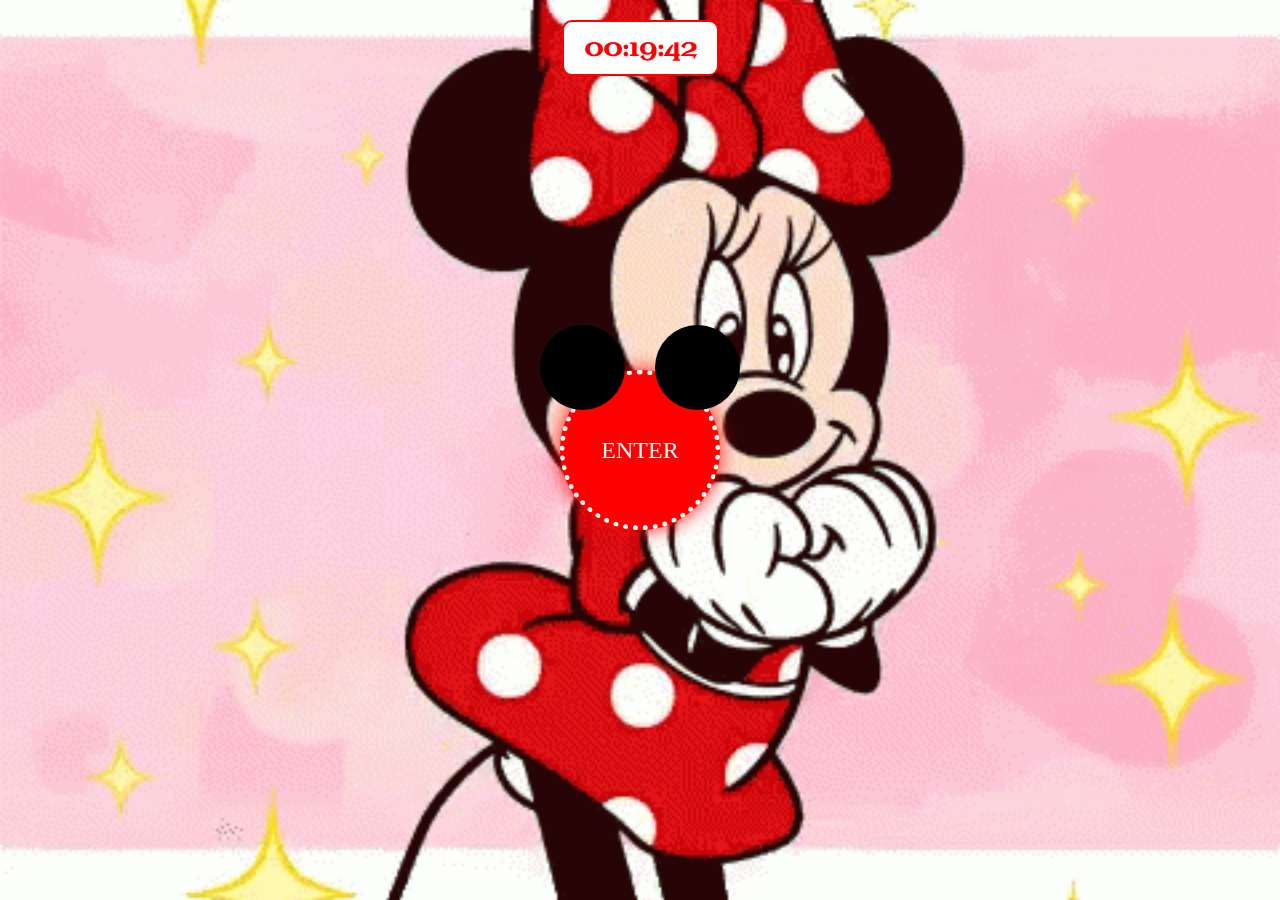
==== index.html @ 5d2df85d "Added last week's files to week1 branch" ====
<!DOCTYPE html>
<html lang="en">
<head>
    <meta charset="UTF-8">
    <meta name="viewport" content="width=device-width, initial-scale=1.0">
    <title>Login</title>
    <link rel="stylesheet" href="styles.css"> 
    <link href="https://fonts.googleapis.com/css2?family=Uncial+Antiqua&display=swap" rel="stylesheet"> 
</head>
<body>
    <div class="clock" id="clock"></div>
    <div class="circle" id="enterButton" onclick="showLogin()">Enter</div>
    <div class="login-form" id="loginForm">
        <h2>Login</h2>
        <input type="text" id="username" placeholder="Username">
        <input type="password" id="password" placeholder="Password">
        <button onclick="storeLogin()">Login</button>
    </div>

    <script src="script.js"></script>
</body>
</html>
---- styles.css ----
body {
    background: url('739b1e8eef3cfc0f9845100aa0a3ead4.gif') no-repeat center center fixed;
    background-size: cover;
    display: flex;
    justify-content: center;
    align-items: center;
    height: 100vh;
    margin: 0;
    font-family: 'Didot', serif;
    flex-direction: column;
    position: relative;
}

.clock {
    position: absolute;
    top: 20px;
    font-size: 24px;
    color: red;
    font-family: 'Uncial Antiqua', cursive;
    font-weight: bold;
    background: white;
    padding: 10px 20px;
    border-radius: 10px;
    border: 2px solid red;
}

.circle {
    width: 150px;
    height: 150px;
    background: red;
    border-radius: 50%;
    display: flex;
    justify-content: center;
    align-items: center;
    color: white;
    font-size: 24px;
    text-transform: uppercase;
    cursor: pointer;
    box-shadow: 0 0 20px rgba(255, 0, 0, 0.9);
    position: absolute;
    animation: pulse 1.5s infinite;
    border: 5px dotted white;
}

.circle::before, .circle::after {
    content: "";
    width: 85px;
    height: 85px;
    background: black;
    border-radius: 50%;
    position: absolute;
    top: -50px;
}

.circle::before {
    left: -25px;
}

.circle::after {
    right: -25px;
}

.login-form {
    display: none;
    position: absolute;
    top: 40%;
    left: 50%;
    transform: translate(-50%, -50%);
    background: white;
    padding: 20px;
    border-radius: 10px;
    text-align: center;
    box-shadow: 0 0 15px rgba(0, 0, 0, 0.2);
    border: 2px solid red;
    opacity: 0;
}

.login-form input {
    display: block;
    width: 200px;
    margin: 10px auto;
    padding: 10px;
    border: 2px solid red;
    border-radius: 5px;
    font-size: 16px;
}

.login-form button {
    padding: 10px 20px;
    background: red;
    color: white;
    border: none;
    border-radius: 5px;
    cursor: pointer;
    font-weight: bold;
}

.login-form h2 {
    color: red;
    font-family: 'Uncial Antiqua', cursive;
}

@keyframes pulse {
    0% { transform: scale(1); }
    50% { transform: scale(1.1); }
    100% { transform: scale(1); }
}

@keyframes slideFadeIn {
    0% { opacity: 0; transform: translate(-50%, -100%) scale(0.8); }
    100% { opacity: 1; transform: translate(-50%, -50%) scale(1); }
}
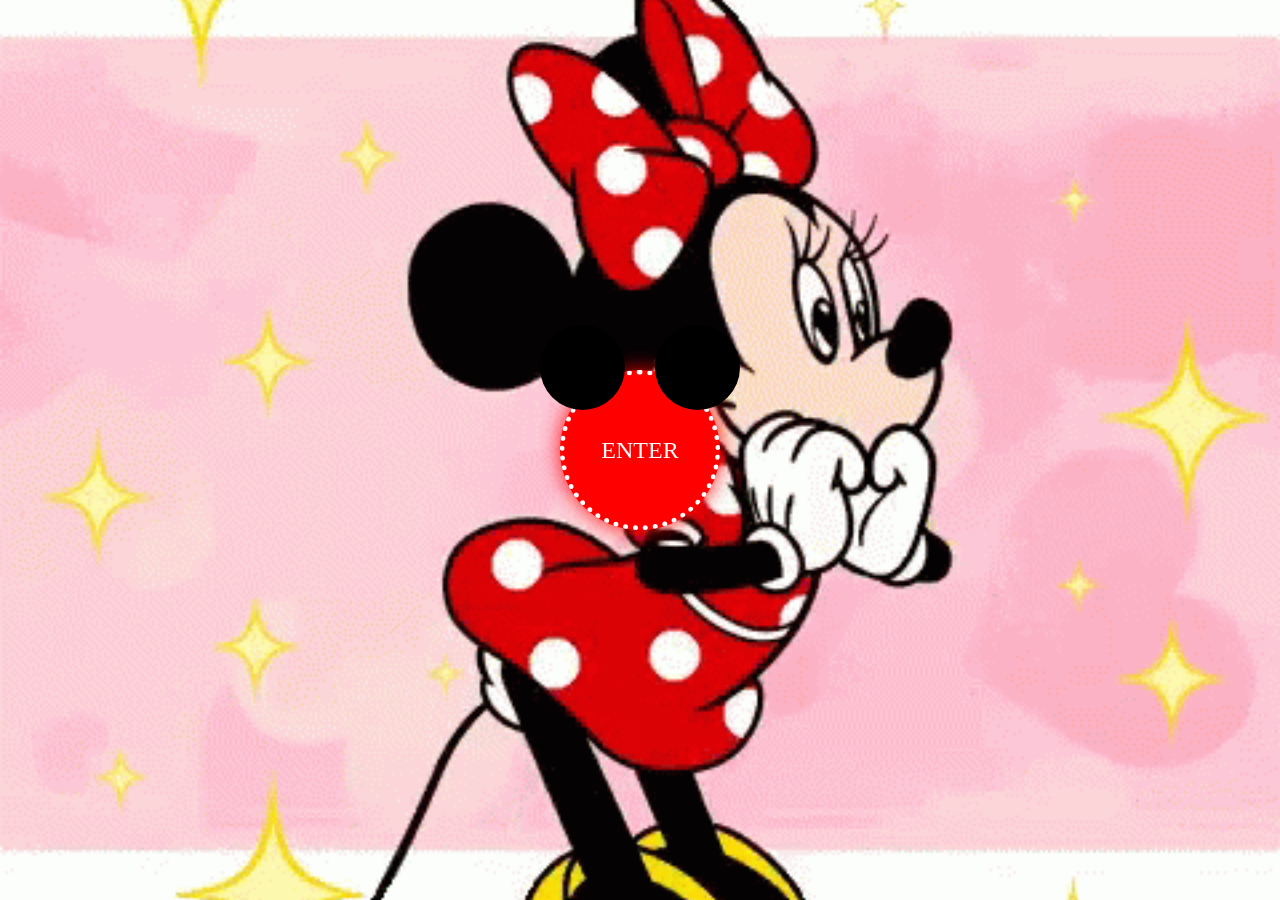
==== commit cec06951: "Added last week's files to week1 branch" ====
--- a/index.html
+++ b/index.html
@@ -4,17 +4,19 @@
     <meta charset="UTF-8">
     <meta name="viewport" content="width=device-width, initial-scale=1.0">
     <title>Login</title>
-    <link rel="stylesheet" href="styles.css"> 
-    <link href="https://fonts.googleapis.com/css2?family=Uncial+Antiqua&display=swap" rel="stylesheet"> 
+    <link rel="stylesheet" href="styles.css">
+    <link href="https://fonts.googleapis.com/css2?family=Uncial+Antiqua&display=swap" rel="stylesheet">
 </head>
 <body>
-    <div class="clock" id="clock"></div>
+    <!-- Yuvarlak buton (Minnie Mouse Kulakları ile) -->
     <div class="circle" id="enterButton" onclick="showLogin()">Enter</div>
+
+    <!-- Login Form -->
     <div class="login-form" id="loginForm">
         <h2>Login</h2>
-        <input type="text" id="username" placeholder="Username">
-        <input type="password" id="password" placeholder="Password">
-        <button onclick="storeLogin()">Login</button>
+        <input type="text" placeholder="Username">
+        <input type="password" placeholder="Password">
+        <button>Login</button>
     </div>
 
     <script src="script.js"></script>
--- a/styles.css
+++ b/styles.css
@@ -1,3 +1,4 @@
+/* Genel Stil */
 body {
     background: url('739b1e8eef3cfc0f9845100aa0a3ead4.gif') no-repeat center center fixed;
     background-size: cover;
@@ -7,23 +8,9 @@
     height: 100vh;
     margin: 0;
     font-family: 'Didot', serif;
-    flex-direction: column;
-    position: relative;
 }
 
-.clock {
-    position: absolute;
-    top: 20px;
-    font-size: 24px;
-    color: red;
-    font-family: 'Uncial Antiqua', cursive;
-    font-weight: bold;
-    background: white;
-    padding: 10px 20px;
-    border-radius: 10px;
-    border: 2px solid red;
-}
-
+/* Ortadaki Minnie Mouse temalı Enter Butonu */
 .circle {
     width: 150px;
     height: 150px;
@@ -39,9 +26,10 @@
     box-shadow: 0 0 20px rgba(255, 0, 0, 0.9);
     position: absolute;
     animation: pulse 1.5s infinite;
-    border: 5px dotted white;
+    border: 5px dotted white; /* Minnie Mouse puantiyeli stil */
 }
 
+/* Minnie Mouse Kulakları */
 .circle::before, .circle::after {
     content: "";
     width: 85px;
@@ -60,6 +48,7 @@
     right: -25px;
 }
 
+/* Login Form */
 .login-form {
     display: none;
     position: absolute;
@@ -95,18 +84,27 @@
     font-weight: bold;
 }
 
+/* Login Başlık Rengi */
 .login-form h2 {
     color: red;
     font-family: 'Uncial Antiqua', cursive;
 }
 
+/* Enter butonu büyüyüp küçülüyor (pulsing effect) */
 @keyframes pulse {
     0% { transform: scale(1); }
     50% { transform: scale(1.1); }
     100% { transform: scale(1); }
 }
 
+/* Login ekranı yukarıdan kayarak gelir ve büyüyerek görünür */
 @keyframes slideFadeIn {
-    0% { opacity: 0; transform: translate(-50%, -100%) scale(0.8); }
-    100% { opacity: 1; transform: translate(-50%, -50%) scale(1); }
+    0% { 
+        opacity: 0; 
+        transform: translate(-50%, -100%) scale(0.8); 
+    }
+    100% { 
+        opacity: 1; 
+        transform: translate(-50%, -50%) scale(1); 
+    }
 }
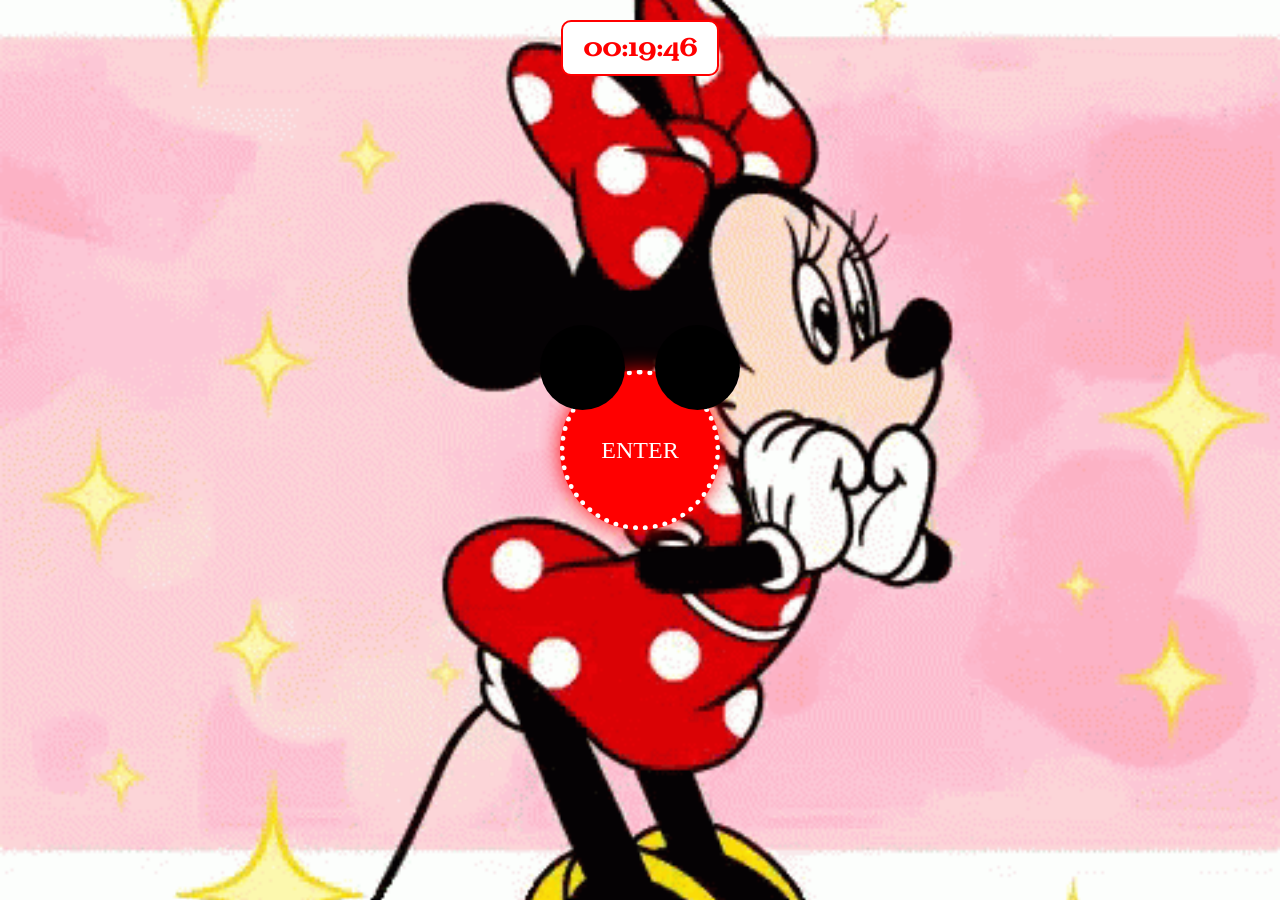
==== commit 6740007a: "week2 tasks added" ====
--- a/index.html
+++ b/index.html
@@ -4,19 +4,17 @@
     <meta charset="UTF-8">
     <meta name="viewport" content="width=device-width, initial-scale=1.0">
     <title>Login</title>
-    <link rel="stylesheet" href="styles.css">
-    <link href="https://fonts.googleapis.com/css2?family=Uncial+Antiqua&display=swap" rel="stylesheet">
+    <link rel="stylesheet" href="styles.css"> 
+    <link href="https://fonts.googleapis.com/css2?family=Uncial+Antiqua&display=swap" rel="stylesheet"> 
 </head>
 <body>
-    <!-- Yuvarlak buton (Minnie Mouse Kulakları ile) -->
+    <div class="clock" id="clock"></div>
     <div class="circle" id="enterButton" onclick="showLogin()">Enter</div>
-
-    <!-- Login Form -->
     <div class="login-form" id="loginForm">
         <h2>Login</h2>
-        <input type="text" placeholder="Username">
-        <input type="password" placeholder="Password">
-        <button>Login</button>
+        <input type="text" id="username" placeholder="Username">
+        <input type="password" id="password" placeholder="Password">
+        <button onclick="storeLogin()">Login</button>
     </div>
 
     <script src="script.js"></script>
--- a/styles.css
+++ b/styles.css
@@ -1,4 +1,3 @@
-/* Genel Stil */
 body {
     background: url('739b1e8eef3cfc0f9845100aa0a3ead4.gif') no-repeat center center fixed;
     background-size: cover;
@@ -8,9 +7,23 @@
     height: 100vh;
     margin: 0;
     font-family: 'Didot', serif;
+    flex-direction: column;
+    position: relative;
 }
 
-/* Ortadaki Minnie Mouse temalı Enter Butonu */
+.clock {
+    position: absolute;
+    top: 20px;
+    font-size: 24px;
+    color: red;
+    font-family: 'Uncial Antiqua', cursive;
+    font-weight: bold;
+    background: white;
+    padding: 10px 20px;
+    border-radius: 10px;
+    border: 2px solid red;
+}
+
 .circle {
     width: 150px;
     height: 150px;
@@ -26,10 +39,9 @@
     box-shadow: 0 0 20px rgba(255, 0, 0, 0.9);
     position: absolute;
     animation: pulse 1.5s infinite;
-    border: 5px dotted white; /* Minnie Mouse puantiyeli stil */
+    border: 5px dotted white;
 }
 
-/* Minnie Mouse Kulakları */
 .circle::before, .circle::after {
     content: "";
     width: 85px;
@@ -48,7 +60,6 @@
     right: -25px;
 }
 
-/* Login Form */
 .login-form {
     display: none;
     position: absolute;
@@ -84,27 +95,18 @@
     font-weight: bold;
 }
 
-/* Login Başlık Rengi */
 .login-form h2 {
     color: red;
     font-family: 'Uncial Antiqua', cursive;
 }
 
-/* Enter butonu büyüyüp küçülüyor (pulsing effect) */
 @keyframes pulse {
     0% { transform: scale(1); }
     50% { transform: scale(1.1); }
     100% { transform: scale(1); }
 }
 
-/* Login ekranı yukarıdan kayarak gelir ve büyüyerek görünür */
 @keyframes slideFadeIn {
-    0% { 
-        opacity: 0; 
-        transform: translate(-50%, -100%) scale(0.8); 
-    }
-    100% { 
-        opacity: 1; 
-        transform: translate(-50%, -50%) scale(1); 
-    }
+    0% { opacity: 0; transform: translate(-50%, -100%) scale(0.8); }
+    100% { opacity: 1; transform: translate(-50%, -50%) scale(1); }
 }
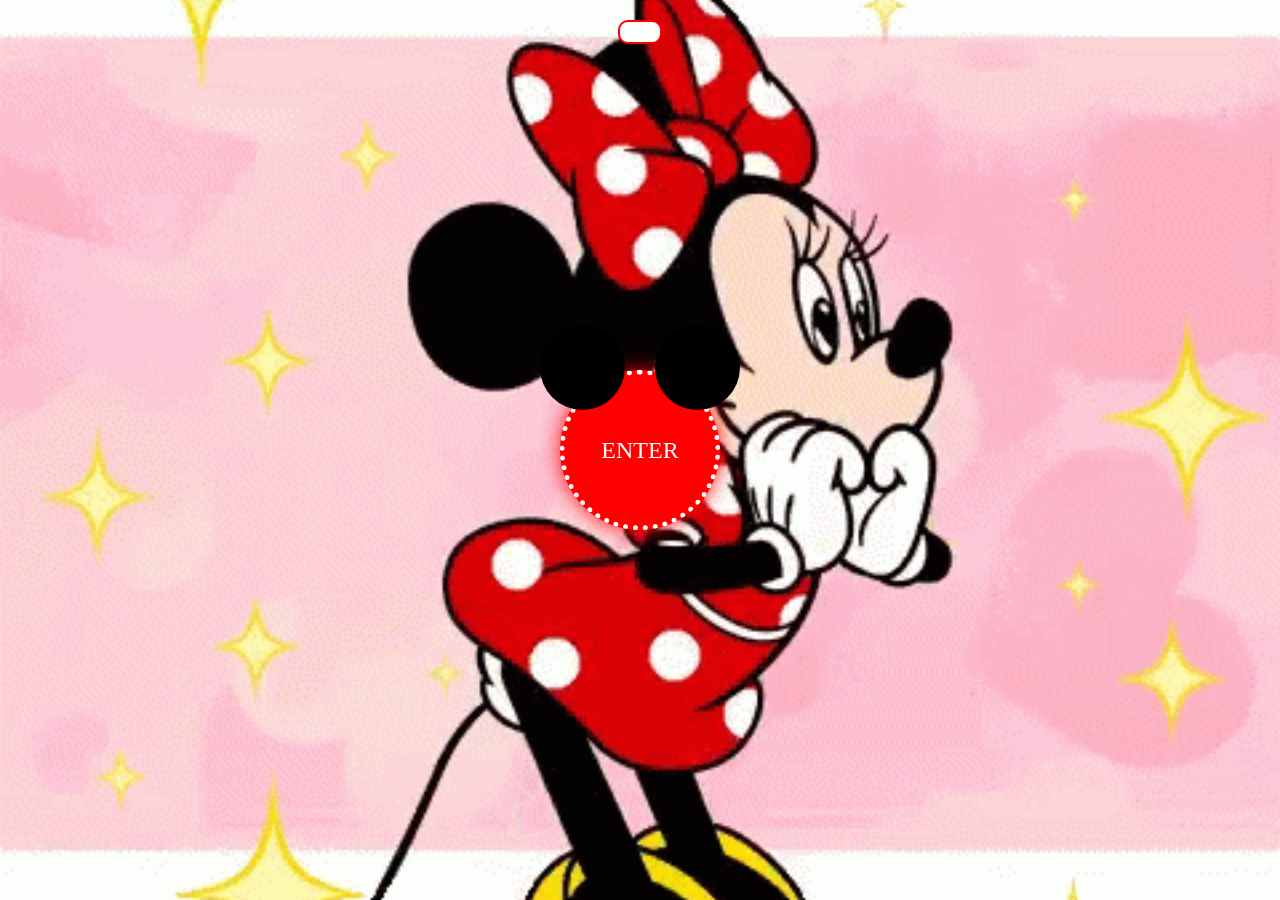
==== commit 90fb8f67: "Week3 kodları güncellendi" ====
--- a/index.html
+++ b/index.html
@@ -3,20 +3,18 @@
 <head>
     <meta charset="UTF-8">
     <meta name="viewport" content="width=device-width, initial-scale=1.0">
-    <title>Login</title>
-    <link rel="stylesheet" href="styles.css"> 
+    <title>Welcome Page</title>
+    <link rel="stylesheet" href="styles.css">
     <link href="https://fonts.googleapis.com/css2?family=Uncial+Antiqua&display=swap" rel="stylesheet"> 
 </head>
 <body>
     <div class="clock" id="clock"></div>
     <div class="circle" id="enterButton" onclick="showLogin()">Enter</div>
     <div class="login-form" id="loginForm">
-        <h2>Login</h2>
-        <input type="text" id="username" placeholder="Username">
-        <input type="password" id="password" placeholder="Password">
-        <button onclick="storeLogin()">Login</button>
-    </div>
-
-    <script src="script.js"></script>
+    <script>
+        document.getElementById('enterButton').addEventListener('click', function () {
+            window.location.href = 'login.html';  // Login sayfasına yönlendir
+        });
+    </script>
 </body>
 </html>
--- a/styles.css
+++ b/styles.css
@@ -100,6 +100,74 @@
     font-family: 'Uncial Antiqua', cursive;
 }
 
+/* Tablo Stili */
+.table-container {
+    width: 80%;
+    margin: 20px auto;
+    background: white;
+    padding: 20px;
+    border-radius: 10px;
+    box-shadow: 0 0 10px rgba(0, 0, 0, 0.2);
+    border: 2px solid red;
+}
+
+#classTable {
+    width: 100%;
+    border-collapse: collapse;
+    margin-top: 20px;
+}
+
+#classTable th, #classTable td {
+    border: 1px solid red;
+    padding: 8px;
+    text-align: left;
+}
+
+#classTable th {
+    background-color: pink;
+    color: red;
+    font-family: 'Uncial Antiqua', cursive;
+}
+
+/* Login Container */
+.login-container {
+    background: white;
+    padding: 20px;
+    border-radius: 10px;
+    text-align: center;
+    box-shadow: 0 0 15px rgba(0, 0, 0, 0.2);
+    border: 2px solid red;
+}
+
+.login-container input {
+    display: block;
+    width: 200px;
+    margin: 10px auto;
+    padding: 10px;
+    border: 2px solid red;
+    border-radius: 5px;
+    font-size: 16px;
+}
+
+.login-container button {
+    padding: 10px 20px;
+    background: red;
+    color: white;
+    border: none;
+    border-radius: 5px;
+    cursor: pointer;
+    font-weight: bold;
+}
+
+.login-container h1 {
+    color: red;
+    font-family: 'Uncial Antiqua', cursive;
+}
+
+.highlighted {
+    background-color: lightblue;
+}
+
 @keyframes pulse {
     0% { transform: scale(1); }
     50% { transform: scale(1.1); }
@@ -109,4 +177,4 @@
 @keyframes slideFadeIn {
     0% { opacity: 0; transform: translate(-50%, -100%) scale(0.8); }
     100% { opacity: 1; transform: translate(-50%, -50%) scale(1); }
-}
+}
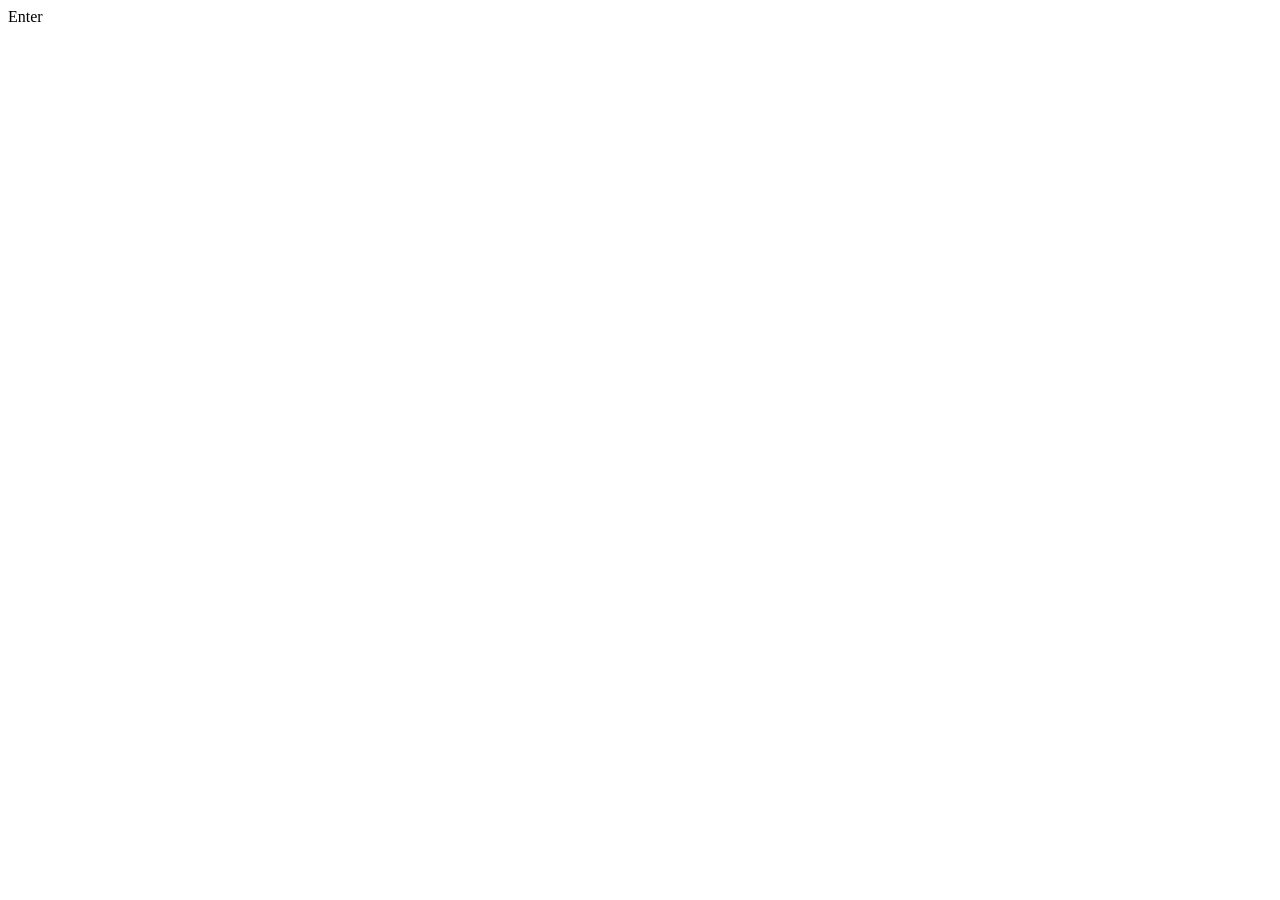
==== commit c64d2d60: "clock" ====
--- a/index.html
+++ b/index.html
@@ -7,14 +7,32 @@
     <link rel="stylesheet" href="styles.css">
     <link href="https://fonts.googleapis.com/css2?family=Uncial+Antiqua&display=swap" rel="stylesheet"> 
 </head>
-<body>
+<body id="body">
     <div class="clock" id="clock"></div>
     <div class="circle" id="enterButton" onclick="showLogin()">Enter</div>
     <div class="login-form" id="loginForm">
     <script>
+
+function updateClock() {
+            const currentTime = new Date();
+            const hours = String(currentTime.getHours()).padStart(2, '0');
+            const minutes = String(currentTime.getMinutes()).padStart(2, '0');
+            const seconds = String(currentTime.getSeconds()).padStart(2, '0');
+            document.getElementById('clock').innerText = `${hours}:${minutes}:${seconds}`;
+        }
+
+        setInterval(updateClock, 1000);
         document.getElementById('enterButton').addEventListener('click', function () {
             window.location.href = 'login.html';  // Login sayfasına yönlendir
         });
+        document.getElementById('body').addEventListener('keydown', function(event) {
+            if (event.key === 'h') {
+                const forms = document.querySelectorAll('form');
+                forms.forEach(form => {
+                    form.style.display = form.style.display === 'none' ? 'block' : 'none';
+                });
+            }
+        });
     </script>
 </body>
-</html>
+</html>
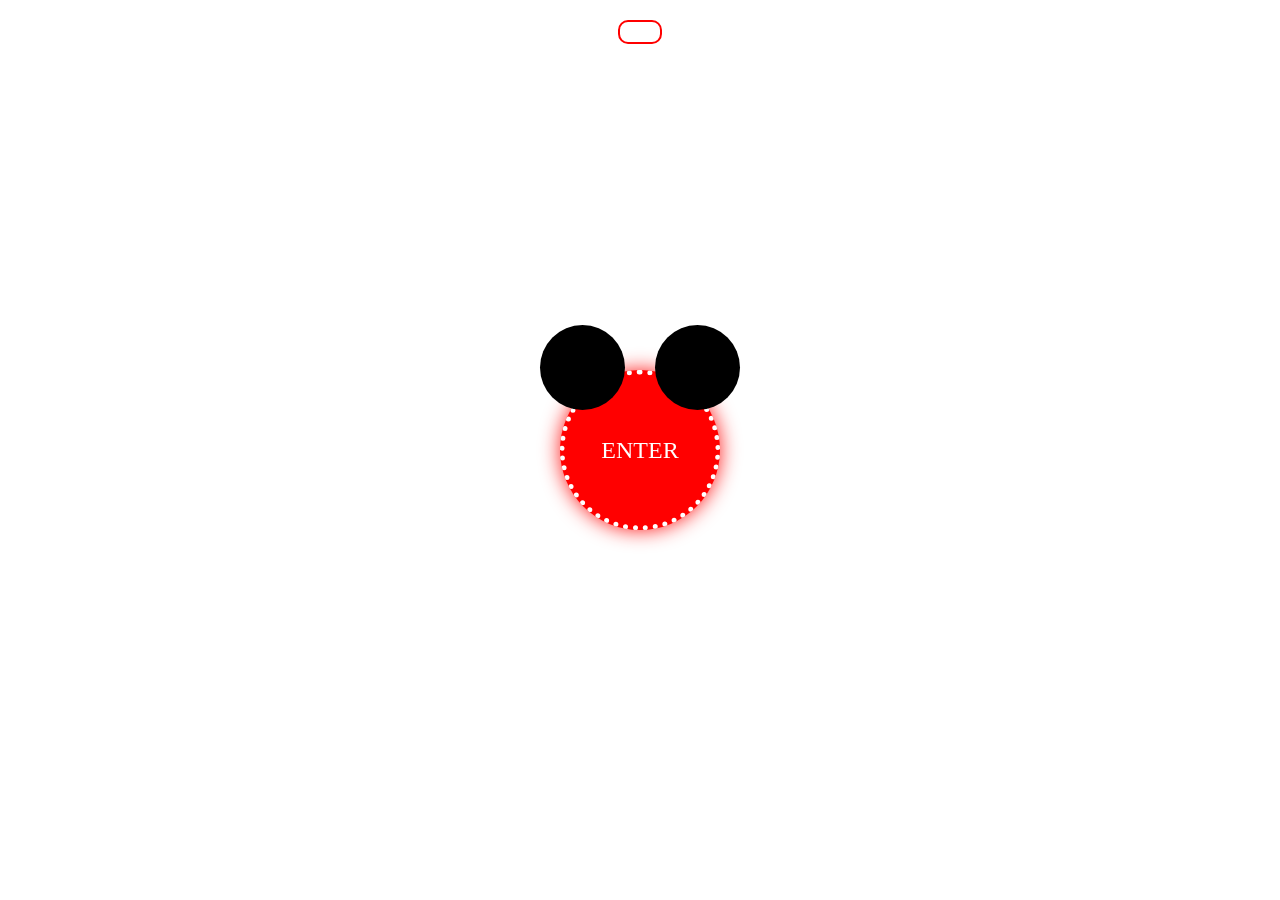
==== commit 39b39b28: "yorum satırı eklendi" ====
--- a/index.html
+++ b/index.html
@@ -25,6 +25,7 @@
         document.getElementById('enterButton').addEventListener('click', function () {
             window.location.href = 'login.html';  // Login sayfasına yönlendir
         });
+        <!-- h butonu için chatten yardım aldındı -->
         document.getElementById('body').addEventListener('keydown', function(event) {
             if (event.key === 'h') {
                 const forms = document.querySelectorAll('form');
--- a/styles.css
+++ b/styles.css
@@ -0,0 +1,199 @@
+body {
+    background: url('739b1e8eef3cfc0f9845100aa0a3ead4.gif') no-repeat center center fixed;
+    background-size: cover;
+    display: flex;
+    justify-content: center;
+    align-items: center;
+    height: 100vh;
+    margin: 0;
+    font-family: 'Didot', serif;
+    flex-direction: column;
+    position: relative;
+}
+
+.clock {
+    position: absolute;
+    top: 20px;
+    font-size: 24px;
+    color: red;
+    font-family: 'Uncial Antiqua', cursive;
+    font-weight: bold;
+    background: white;
+    padding: 10px 20px;
+    border-radius: 10px;
+    border: 2px solid red;
+}
+
+.circle {
+    width: 150px;
+    height: 150px;
+    background: red;
+    border-radius: 50%;
+    display: flex;
+    justify-content: center;
+    align-items: center;
+    color: white;
+    font-size: 24px;
+    text-transform: uppercase;
+    cursor: pointer;
+    box-shadow: 0 0 20px rgba(255, 0, 0, 0.9);
+    position: absolute;
+    animation: pulse 1.5s infinite;
+    border: 5px dotted white;
+}
+
+.circle::before, .circle::after {
+    content: "";
+    width: 85px;
+    height: 85px;
+    background: black;
+    border-radius: 50%;
+    position: absolute;
+    top: -50px;
+}
+
+.circle::before {
+    left: -25px;
+}
+
+.circle::after {
+    right: -25px;
+}
+
+.login-form {
+    display: none;
+    position: absolute;
+    top: 40%;
+    left: 50%;
+    transform: translate(-50%, -50%);
+    background: white;
+    padding: 20px;
+    border-radius: 10px;
+    text-align: center;
+    box-shadow: 0 0 15px rgba(0, 0, 0, 0.2);
+    border: 2px solid red;
+    opacity: 0;
+}
+
+.login-form input {
+    display: block;
+    width: 200px;
+    margin: 10px auto;
+    padding: 10px;
+    border: 2px solid red;
+    border-radius: 5px;
+    font-size: 16px;
+}
+
+.login-form button {
+    padding: 10px 20px;
+    background: red;
+    color: white;
+    border: none;
+    border-radius: 5px;
+    cursor: pointer;
+    font-weight: bold;
+}
+
+.login-form h2 {
+    color: red;
+    font-family: 'Uncial Antiqua', cursive;
+}
+
+/* Tablo Stili */
+.table-container {
+    width: 80%;
+    margin: 20px auto;
+    background: white;
+    padding: 20px;
+    border-radius: 10px;
+    box-shadow: 0 0 10px rgba(0, 0, 0, 0.2);
+    border: 2px solid red;
+    text-align: center; /* Tabloyu ortala */
+
+}
+
+#classTable {
+    width: 100%;
+    border-collapse: collapse;
+    margin-top: 20px;
+}
+
+#classTable th, #classTable td {
+    border: 1px solid red;
+    padding: 8px;
+    text-align: left;
+}
+
+#classTable th {
+    background-color: pink;
+    color: red;
+    font-family: 'Uncial Antiqua', cursive;
+}
+
+/* Login Container */
+.login-container {
+    background: white;
+    padding: 20px;
+    border-radius: 10px;
+    text-align: center;
+    box-shadow: 0 0 15px rgba(0, 0, 0, 0.2);
+    border: 2px solid red;
+}
+
+.login-container input {
+    display: block;
+    width: 200px;
+    margin: 10px auto;
+    padding: 10px;
+    border: 2px solid red;
+    border-radius: 5px;
+    font-size: 16px;
+}
+
+.login-container button {
+    padding: 10px 20px;
+    background: red;
+    color: white;
+    border: none;
+    border-radius: 5px;
+    cursor: pointer;
+    font-weight: bold;
+}
+
+.login-title, .table-title {
+    color: red;
+    font-family: 'Uncial Antiqua', cursive;
+    font-size: 2em; /* İsteğe bağlı olarak boyutunu ayarlayabilirsiniz */
+    margin-bottom: 20px;
+}
+
+.form-button {
+    padding: 10px 20px;
+    background: red;
+    color: white;
+    border: none;
+    border-radius: 5px;
+    cursor: pointer;
+    font-weight: bold;
+    font-size: 1em; /* İsteğe bağlı olarak boyutunu ayarlayabilirsiniz */
+}
+
+/* bazı hizalamalar için chatten yardım alındı */
+#classForm {
+    display: inline-block; /* Formu satır içi blok yap */
+    text-align: left; /* Form elemanlarını sola hizala */
+}
+
+/* key frame kısmında chatten yardım alındı */
+
+@keyframes pulse {
+    0% { transform: scale(1); }
+    50% { transform: scale(1.1); }
+    100% { transform: scale(1); }
+}
+
+@keyframes slideFadeIn {
+    0% { opacity: 0; transform: translate(-50%, -100%) scale(0.8); }
+    100% { opacity: 1; transform: translate(-50%, -50%) scale(1); }
+}
